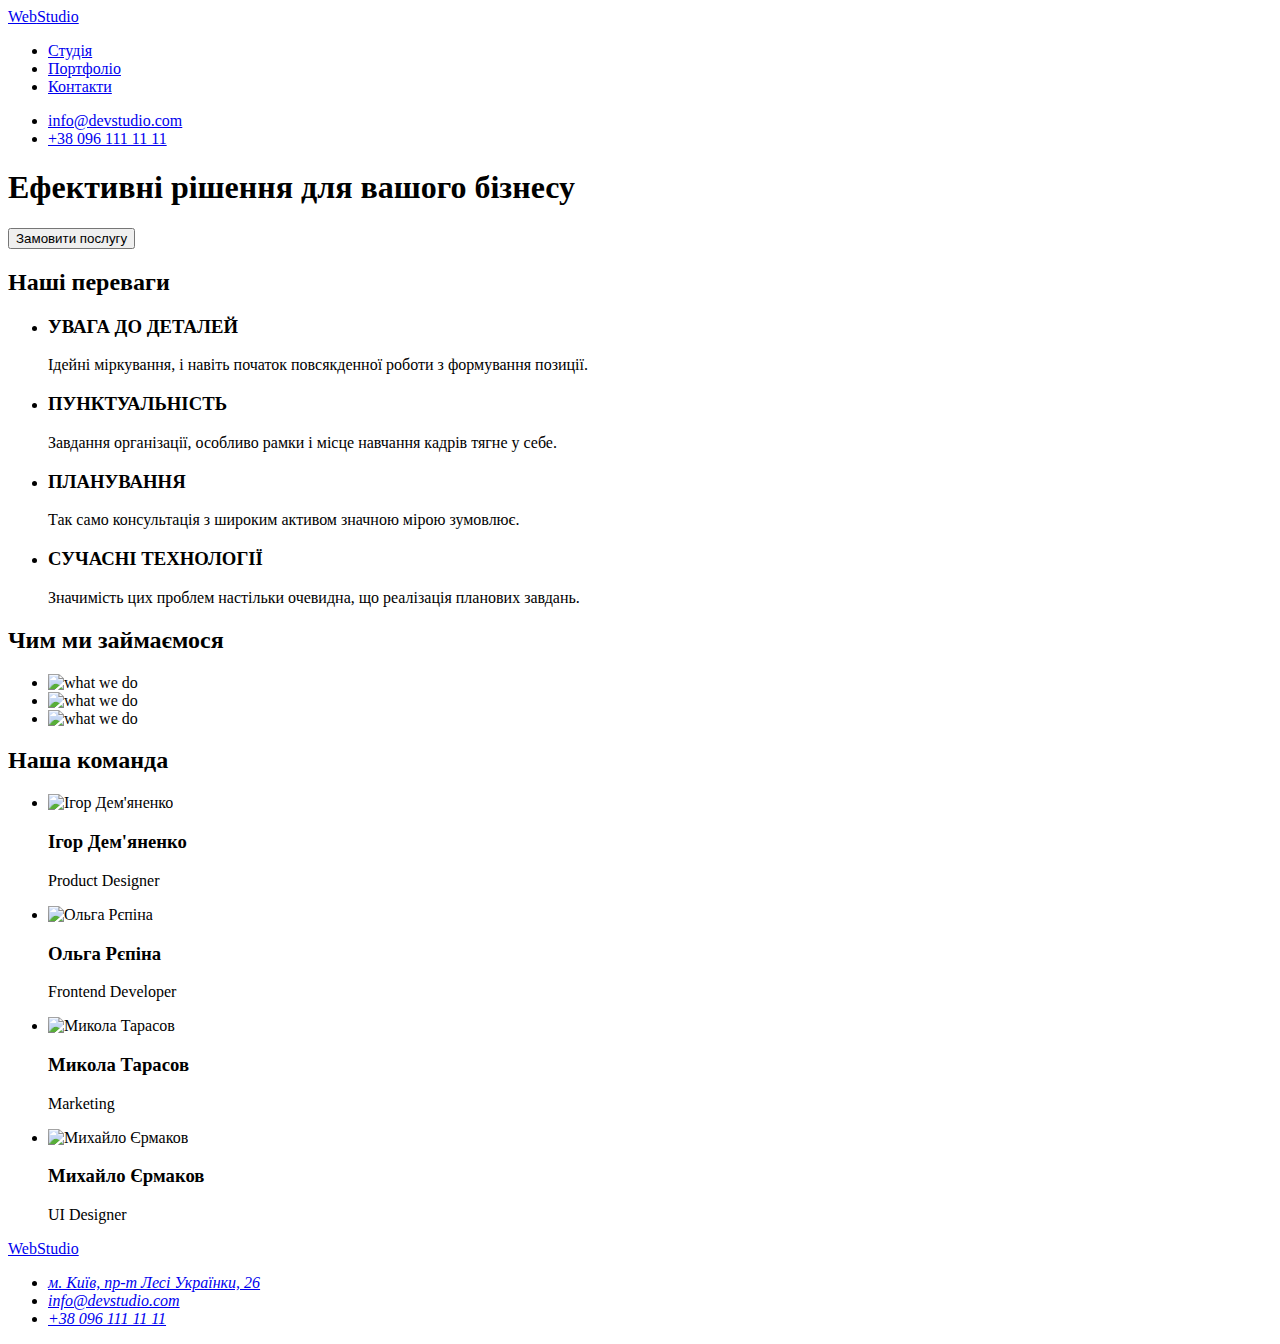
==== index.html @ b0f0f4cc "Додає index.html" ====
<!DOCTYPE html>
<html lang="uk">
  <head>
    <meta charset="UTF-8" />
    <meta http-equiv="X-UA-Compatible" content="IE=edge" />
    <meta name="viewport" content="width=device-width, initial-scale=1.0" />
    <title>Студія</title>
    <link rel="preconnect" href="https://fonts.googleapis.com" />
    <link rel="preconnect" href="https://fonts.gstatic.com" crossorigin />
    <link
      href="https://fonts.googleapis.com/css2?family=Raleway:wght@700&family=Roboto:wght@400;500;700;900&display=swap"
      rel="stylesheet"
    />
    <link rel="stylesheet" href="https://cdnjs.cloudflare.com/ajax/libs/modern-normalize/1.1.0/modern-normalize.min.css"
      integrity="sha512-wpPYUAdjBVSE4KJnH1VR1HeZfpl1ub8YT/NKx4PuQ5NmX2tKuGu6U/JRp5y+Y8XG2tV+wKQpNHVUX03MfMFn9Q=="
      crossorigin="anonymous" referrerpolicy="no-referrer" />
    <link rel="stylesheet" href="./css/styles.css" />
  </head>
  <body>
    <header class="header">
      <nav class="header-navigation">
        <a class="logo link" href="./index.html" lang="en"
          ><span class="header-logo-color-one">Web</span
          ><span class="header-logo-color-two">Studio</span></a
        >
        <ul class="header-list list">
          <li class="header-item">
            <a class="header-link link header-link-current" href="./index.html"
              >Студія</a
            >
          </li>
          <li class="header-item">
            <a class="header-link link" href="./portfolio.html">Портфоліо</a>
          </li>
          <li class="header-item">
            <a class="header-link link" href="./index.html">Контакти</a>
          </li>
        </ul>
      </nav>
      <ul class="header-list list">
        <li>
          <a class="contact-link link" href="mailto:info@devstudio.com"
            >info@devstudio.com</a
          >
        </li>
        <li>
          <a class="contact-link link" href="tel:+380961111111"
            >+38 096 111 11 11</a
          >
        </li>
      </ul>
    </header>

    <main>
      <section class="hero">
        <h1 class="hero-title">Ефективні рішення для вашого бізнесу</h1>
        <button class="hero-button" type="button">Замовити послугу</button>
      </section>

      <section class="benefits">
        <h2 class="section-title h-invis">Наші переваги</h2>
        <ul class="benefits-list">
          <li class="benefits-item list">
            <h3 class="benefits-title">УВАГА ДО ДЕТАЛЕЙ</h3>
            <p class="benefits-after-title">
              Ідейні міркування, і навіть початок повсякденної роботи з
              формування позиції.
            </p>
          </li>
          <li class="benefits-item list">
            <h3 class="benefits-title">ПУНКТУАЛЬНІСТЬ</h3>
            <p class="benefits-after-title">
              Завдання організації, особливо рамки і місце навчання кадрів тягне
              у себе.
            </p>
          </li>
          <li class="benefits-item list">
            <h3 class="benefits-title">ПЛАНУВАННЯ</h3>
            <p class="benefits-after-title">
              Так само консультація з широким активом значною мірою зумовлює.
            </p>
          </li>
          <li class="benefits-item list">
            <h3 class="benefits-title">СУЧАСНІ ТЕХНОЛОГІЇ</h3>
            <p class="benefits-after-title">
              Значимість цих проблем настільки очевидна, що реалізація планових
              завдань.
            </p>
          </li>
        </ul>
      </section>

      <section class="wedoing">
        <h2 class="section-title">Чим ми займаємося</h2>
        <ul class="wedoing-list list">
          <li class="wedoing-item">
            <img
              src="./images/whatwedo-1.jpg"
              alt="what we do"
              width="370"
              height="294"
            />
          </li>
          <li class="wedoing-item">
            <img
              src="./images/whatwedo-2.jpg"
              alt="what we do"
              width="370"
              height="294"
            />
          </li>
          <li class="wedoing-item">
            <img
              src="./images/whatwedo-3.jpg"
              alt="what we do"
              width="370"
              height="294"
            />
          </li>
        </ul>
      </section>

      <section class="team">
        <h2 class="section-title">Наша команда</h2>
        <ul class="team-list list">
          <li class="team-item">
            <img
              src="./images/team-1.jpg"
              alt="Ігор Дем'яненко"
              width="270"
              height="260"
            />
            <h3 class="team-name-surname">Ігор Дем'яненко</h3>
            <p class="team-position" lang="en">Product Designer</p>
          </li>
          <li class="team-item">
            <img
              src="./images/team-2.jpg"
              alt="Ольга Рєпіна"
              width="270"
              height="260"
            />
            <h3 class="team-name-surname">Ольга Рєпіна</h3>
            <p class="team-position" lang="en">Frontend Developer</p>
          </li>
          <li class="team-item">
            <img
              src="./images/team-3.jpg"
              alt="Микола Тарасов"
              width="270"
              height="260"
            />
            <h3 class="team-name-surname">Микола Тарасов</h3>
            <p class="team-position" lang="en">Marketing</p>
          </li>
          <li class="team-item">
            <img
              src="./images/team-4.jpg"
              alt="Михайло Єрмаков"
              width="270"
              height="260"
            />
            <h3 class="team-name-surname">Михайло Єрмаков</h3>
            <p class="team-position" lang="en">UI Designer</p>
          </li>
        </ul>
      </section>
    </main>

    <footer class="footer">
      <a class="logo link" href="./index.html" lang="en"
        ><span class="footer-logo-color-one">Web</span
        ><span class="footer-logo-color-two">Studio</span></a
      >
      <address class="footer-adress">
        <ul class="footer-list">
          <li class="footer-item list">
            <a
              class="footer-location link"
              href="https://goo.gl/maps/VnHejfKeaQAx6Wpp9"
              target="_blank"
              rel="noopener noreferrer nofollow"
              >м. Київ, пр-т Лесі Українки, 26</a
            >
          </li>
          <li class="footer-item list">
            <a class="contact-link link" href="mailto:info@devstudio.com"
              >info@devstudio.com</a
            >
          </li>
          <li class="footer-item list">
            <a class="contact-link link" href="tel:+380961111111"
              >+38 096 111 11 11</a
            >
          </li>
        </ul>
      </address>
    </footer>
  </body>
</html>
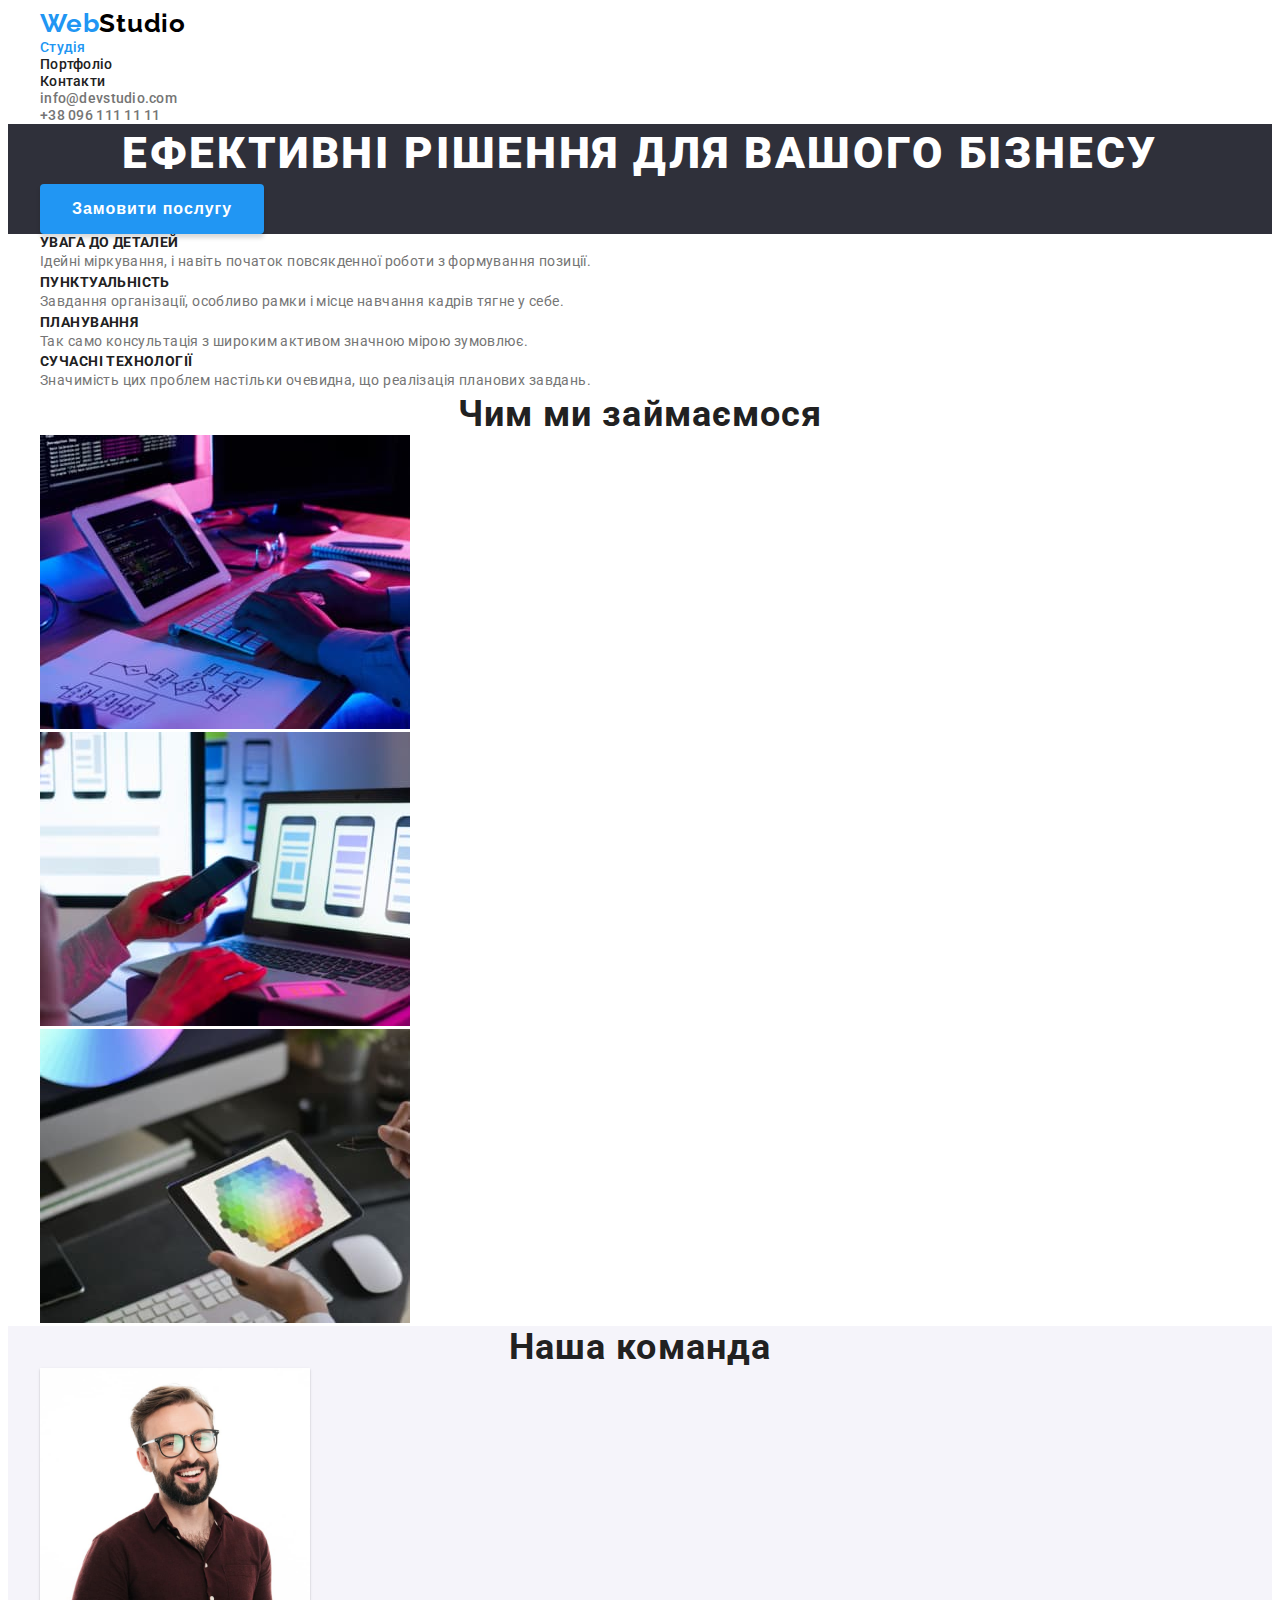
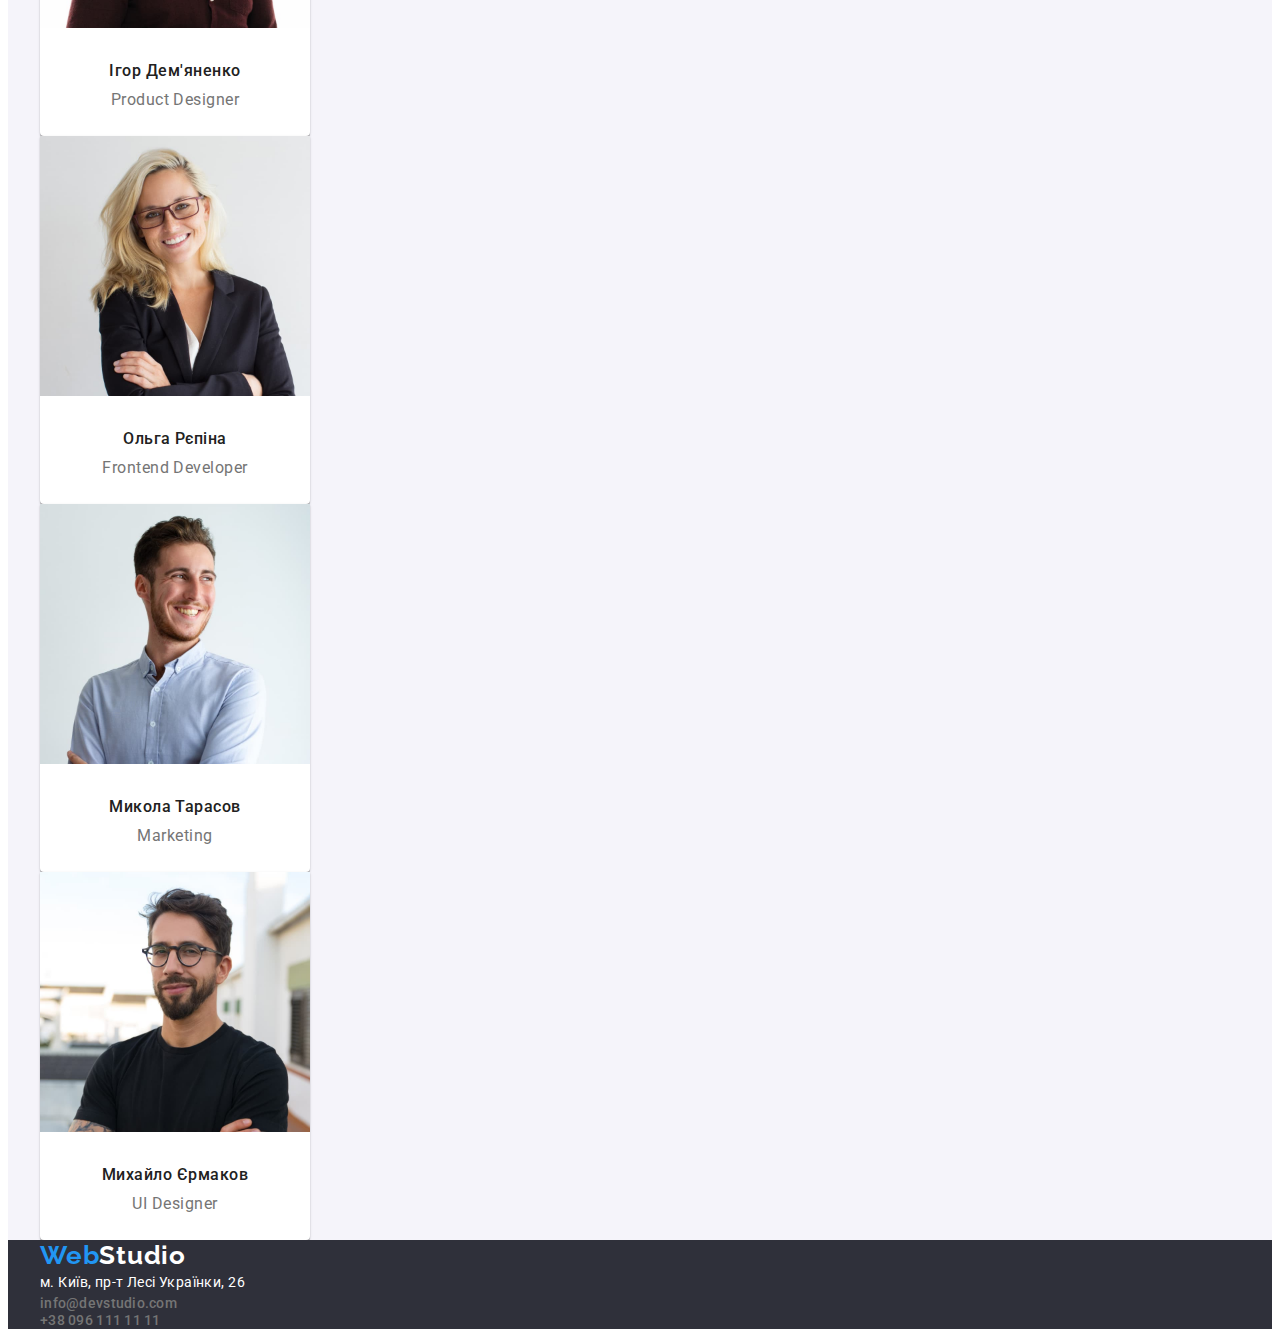
==== commit bc199d5c: "Додає та застосовує стиль контейнера" ====
--- a/index.html
+++ b/index.html
@@ -11,190 +11,208 @@
       href="https://fonts.googleapis.com/css2?family=Raleway:wght@700&family=Roboto:wght@400;500;700;900&display=swap"
       rel="stylesheet"
     />
-    <link rel="stylesheet" href="https://cdnjs.cloudflare.com/ajax/libs/modern-normalize/1.1.0/modern-normalize.min.css"
+    <link
+      rel="stylesheet"
+      href="https://cdnjs.cloudflare.com/ajax/libs/modern-normalize/1.1.0/modern-normalize.min.css"
       integrity="sha512-wpPYUAdjBVSE4KJnH1VR1HeZfpl1ub8YT/NKx4PuQ5NmX2tKuGu6U/JRp5y+Y8XG2tV+wKQpNHVUX03MfMFn9Q=="
-      crossorigin="anonymous" referrerpolicy="no-referrer" />
+      crossorigin="anonymous"
+      referrerpolicy="no-referrer"
+    />
     <link rel="stylesheet" href="./css/styles.css" />
   </head>
   <body>
     <header class="header">
-      <nav class="header-navigation">
-        <a class="logo link" href="./index.html" lang="en"
-          ><span class="header-logo-color-one">Web</span
-          ><span class="header-logo-color-two">Studio</span></a
-        >
+      <div class="container">
+        <nav class="header-navigation">
+          <a class="logo link" href="./index.html" lang="en"
+            ><span class="header-logo-color-one">Web</span
+            ><span class="header-logo-color-two">Studio</span></a
+          >
+          <ul class="header-list list">
+            <li class="header-item">
+              <a
+                class="header-link link header-link-current"
+                href="./index.html"
+                >Студія</a
+              >
+            </li>
+            <li class="header-item">
+              <a class="header-link link" href="./portfolio.html">Портфоліо</a>
+            </li>
+            <li class="header-item">
+              <a class="header-link link" href="./index.html">Контакти</a>
+            </li>
+          </ul>
+        </nav>
         <ul class="header-list list">
-          <li class="header-item">
-            <a class="header-link link header-link-current" href="./index.html"
-              >Студія</a
-            >
-          </li>
-          <li class="header-item">
-            <a class="header-link link" href="./portfolio.html">Портфоліо</a>
-          </li>
-          <li class="header-item">
-            <a class="header-link link" href="./index.html">Контакти</a>
-          </li>
-        </ul>
-      </nav>
-      <ul class="header-list list">
-        <li>
-          <a class="contact-link link" href="mailto:info@devstudio.com"
-            >info@devstudio.com</a
-          >
-        </li>
-        <li>
-          <a class="contact-link link" href="tel:+380961111111"
-            >+38 096 111 11 11</a
-          >
-        </li>
-      </ul>
-    </header>
-
-    <main>
-      <section class="hero">
-        <h1 class="hero-title">Ефективні рішення для вашого бізнесу</h1>
-        <button class="hero-button" type="button">Замовити послугу</button>
-      </section>
-
-      <section class="benefits">
-        <h2 class="section-title h-invis">Наші переваги</h2>
-        <ul class="benefits-list">
-          <li class="benefits-item list">
-            <h3 class="benefits-title">УВАГА ДО ДЕТАЛЕЙ</h3>
-            <p class="benefits-after-title">
-              Ідейні міркування, і навіть початок повсякденної роботи з
-              формування позиції.
-            </p>
-          </li>
-          <li class="benefits-item list">
-            <h3 class="benefits-title">ПУНКТУАЛЬНІСТЬ</h3>
-            <p class="benefits-after-title">
-              Завдання організації, особливо рамки і місце навчання кадрів тягне
-              у себе.
-            </p>
-          </li>
-          <li class="benefits-item list">
-            <h3 class="benefits-title">ПЛАНУВАННЯ</h3>
-            <p class="benefits-after-title">
-              Так само консультація з широким активом значною мірою зумовлює.
-            </p>
-          </li>
-          <li class="benefits-item list">
-            <h3 class="benefits-title">СУЧАСНІ ТЕХНОЛОГІЇ</h3>
-            <p class="benefits-after-title">
-              Значимість цих проблем настільки очевидна, що реалізація планових
-              завдань.
-            </p>
-          </li>
-        </ul>
-      </section>
-
-      <section class="wedoing">
-        <h2 class="section-title">Чим ми займаємося</h2>
-        <ul class="wedoing-list list">
-          <li class="wedoing-item">
-            <img
-              src="./images/whatwedo-1.jpg"
-              alt="what we do"
-              width="370"
-              height="294"
-            />
-          </li>
-          <li class="wedoing-item">
-            <img
-              src="./images/whatwedo-2.jpg"
-              alt="what we do"
-              width="370"
-              height="294"
-            />
-          </li>
-          <li class="wedoing-item">
-            <img
-              src="./images/whatwedo-3.jpg"
-              alt="what we do"
-              width="370"
-              height="294"
-            />
-          </li>
-        </ul>
-      </section>
-
-      <section class="team">
-        <h2 class="section-title">Наша команда</h2>
-        <ul class="team-list list">
-          <li class="team-item">
-            <img
-              src="./images/team-1.jpg"
-              alt="Ігор Дем'яненко"
-              width="270"
-              height="260"
-            />
-            <h3 class="team-name-surname">Ігор Дем'яненко</h3>
-            <p class="team-position" lang="en">Product Designer</p>
-          </li>
-          <li class="team-item">
-            <img
-              src="./images/team-2.jpg"
-              alt="Ольга Рєпіна"
-              width="270"
-              height="260"
-            />
-            <h3 class="team-name-surname">Ольга Рєпіна</h3>
-            <p class="team-position" lang="en">Frontend Developer</p>
-          </li>
-          <li class="team-item">
-            <img
-              src="./images/team-3.jpg"
-              alt="Микола Тарасов"
-              width="270"
-              height="260"
-            />
-            <h3 class="team-name-surname">Микола Тарасов</h3>
-            <p class="team-position" lang="en">Marketing</p>
-          </li>
-          <li class="team-item">
-            <img
-              src="./images/team-4.jpg"
-              alt="Михайло Єрмаков"
-              width="270"
-              height="260"
-            />
-            <h3 class="team-name-surname">Михайло Єрмаков</h3>
-            <p class="team-position" lang="en">UI Designer</p>
-          </li>
-        </ul>
-      </section>
-    </main>
-
-    <footer class="footer">
-      <a class="logo link" href="./index.html" lang="en"
-        ><span class="footer-logo-color-one">Web</span
-        ><span class="footer-logo-color-two">Studio</span></a
-      >
-      <address class="footer-adress">
-        <ul class="footer-list">
-          <li class="footer-item list">
-            <a
-              class="footer-location link"
-              href="https://goo.gl/maps/VnHejfKeaQAx6Wpp9"
-              target="_blank"
-              rel="noopener noreferrer nofollow"
-              >м. Київ, пр-т Лесі Українки, 26</a
-            >
-          </li>
-          <li class="footer-item list">
+          <li>
             <a class="contact-link link" href="mailto:info@devstudio.com"
               >info@devstudio.com</a
             >
           </li>
-          <li class="footer-item list">
+          <li>
             <a class="contact-link link" href="tel:+380961111111"
               >+38 096 111 11 11</a
             >
           </li>
         </ul>
-      </address>
+      </div>
+    </header>
+
+    <main>
+      <section class="hero">
+        <div class="container">
+          <h1 class="hero-title">Ефективні рішення для вашого бізнесу</h1>
+          <button class="hero-button" type="button">Замовити послугу</button>
+        </div>
+      </section>
+
+      <section class="benefits">
+        <div class="container">
+          <h2 class="section-title h-invis">Наші переваги</h2>
+          <ul class="benefits-list">
+            <li class="benefits-item list">
+              <h3 class="benefits-title">УВАГА ДО ДЕТАЛЕЙ</h3>
+              <p class="benefits-after-title">
+                Ідейні міркування, і навіть початок повсякденної роботи з
+                формування позиції.
+              </p>
+            </li>
+            <li class="benefits-item list">
+              <h3 class="benefits-title">ПУНКТУАЛЬНІСТЬ</h3>
+              <p class="benefits-after-title">
+                Завдання організації, особливо рамки і місце навчання кадрів
+                тягне у себе.
+              </p>
+            </li>
+            <li class="benefits-item list">
+              <h3 class="benefits-title">ПЛАНУВАННЯ</h3>
+              <p class="benefits-after-title">
+                Так само консультація з широким активом значною мірою зумовлює.
+              </p>
+            </li>
+            <li class="benefits-item list">
+              <h3 class="benefits-title">СУЧАСНІ ТЕХНОЛОГІЇ</h3>
+              <p class="benefits-after-title">
+                Значимість цих проблем настільки очевидна, що реалізація
+                планових завдань.
+              </p>
+            </li>
+          </ul>
+        </div>
+      </section>
+
+      <section class="wedoing">
+        <div class="container">
+          <h2 class="section-title">Чим ми займаємося</h2>
+          <ul class="wedoing-list list">
+            <li class="wedoing-item">
+              <img
+                src="./images/whatwedo-1.jpg"
+                alt="what we do"
+                width="370"
+                height="294"
+              />
+            </li>
+            <li class="wedoing-item">
+              <img
+                src="./images/whatwedo-2.jpg"
+                alt="what we do"
+                width="370"
+                height="294"
+              />
+            </li>
+            <li class="wedoing-item">
+              <img
+                src="./images/whatwedo-3.jpg"
+                alt="what we do"
+                width="370"
+                height="294"
+              />
+            </li>
+          </ul>
+        </div>
+      </section>
+
+      <section class="team">
+        <div class="container">
+          <h2 class="section-title">Наша команда</h2>
+          <ul class="team-list list">
+            <li class="team-item">
+              <img
+                src="./images/team-1.jpg"
+                alt="Ігор Дем'яненко"
+                width="270"
+                height="260"
+              />
+              <h3 class="team-name-surname">Ігор Дем'яненко</h3>
+              <p class="team-position" lang="en">Product Designer</p>
+            </li>
+            <li class="team-item">
+              <img
+                src="./images/team-2.jpg"
+                alt="Ольга Рєпіна"
+                width="270"
+                height="260"
+              />
+              <h3 class="team-name-surname">Ольга Рєпіна</h3>
+              <p class="team-position" lang="en">Frontend Developer</p>
+            </li>
+            <li class="team-item">
+              <img
+                src="./images/team-3.jpg"
+                alt="Микола Тарасов"
+                width="270"
+                height="260"
+              />
+              <h3 class="team-name-surname">Микола Тарасов</h3>
+              <p class="team-position" lang="en">Marketing</p>
+            </li>
+            <li class="team-item">
+              <img
+                src="./images/team-4.jpg"
+                alt="Михайло Єрмаков"
+                width="270"
+                height="260"
+              />
+              <h3 class="team-name-surname">Михайло Єрмаков</h3>
+              <p class="team-position" lang="en">UI Designer</p>
+            </li>
+          </ul>
+        </div>
+      </section>
+    </main>
+
+    <footer class="footer">
+      <div class="container">
+        <a class="logo link" href="./index.html" lang="en"
+          ><span class="footer-logo-color-one">Web</span
+          ><span class="footer-logo-color-two">Studio</span></a
+        >
+        <address class="footer-adress">
+          <ul class="footer-list">
+            <li class="footer-item list">
+              <a
+                class="footer-location link"
+                href="https://goo.gl/maps/VnHejfKeaQAx6Wpp9"
+                target="_blank"
+                rel="noopener noreferrer nofollow"
+                >м. Київ, пр-т Лесі Українки, 26</a
+              >
+            </li>
+            <li class="footer-item list">
+              <a class="contact-link link" href="mailto:info@devstudio.com"
+                >info@devstudio.com</a
+              >
+            </li>
+            <li class="footer-item list">
+              <a class="contact-link link" href="tel:+380961111111"
+                >+38 096 111 11 11</a
+              >
+            </li>
+          </ul>
+        </address>
+      </div>
     </footer>
   </body>
 </html>
--- a/css/styles.css
+++ b/css/styles.css
@@ -0,0 +1,269 @@
+/* -------------------COLORS------------------- */
+
+:root {
+  --brand-color: #2196f3;
+  --second-color: #212121;
+  --contacts-color: #757575;
+  --brand-dark: #000000;
+  --brand-light: #ffffff;
+  --background-main: #ffffff;
+  --background-dark: #2f303a;
+  --background-light: #f5f4fa;
+}
+
+/* -------------------RESET------------------- */
+
+p,
+h1,
+h2,
+h3,
+h4,
+h5,
+h6 {
+  margin: 0;
+}
+
+ul,
+ol {
+  margin: 0;
+  padding-left: 0;
+}
+/* -------------------BODY------------------- */
+
+body {
+  font-family: "Roboto", sans-serif;
+  color: var(--second-color);
+  font-size: 14px;
+  background-color: var(--background-main);
+}
+
+.list {
+  list-style: none;
+}
+
+.link {
+  text-decoration: none;
+}
+
+.h-invis {
+  position: absolute;
+  top: -9999px;
+  left: -9999px;
+}
+
+.container {
+  width: 1200px;
+  margin: 0 auto;
+}
+
+/* -------------------HEADER------------------- */
+
+.logo {
+  font-family: "Raleway";
+  font-style: normal;
+  font-weight: 700;
+  font-size: 26px;
+  line-height: calc(31 / 26);
+  /* identical to box height */
+  letter-spacing: 0.03em;
+}
+
+.header-logo-color-one {
+  color: var(--brand-color);
+}
+
+.header-logo-color-two {
+  color: var(--brand-dark);
+}
+
+.header-link {
+  font-weight: 500;
+  line-height: 1.14;
+  letter-spacing: 0.02em;
+  color: var(--second-color);
+}
+
+.header-link:hover,
+.header-link:focus,
+.header-link-current {
+  line-height: 1.14;
+  letter-spacing: 0.02em;
+  color: var(--brand-color);
+}
+
+.contact-link {
+  font-weight: 500;
+  line-height: 1.14;
+  letter-spacing: 0.02em;
+  color: var(--contacts-color);
+}
+
+.contact-link:hover,
+.contact-link:focus {
+  font-weight: 500;
+  line-height: 1.14;
+  letter-spacing: 0.02em;
+  color: var(--brand-color);
+}
+
+/* -------------------INDEX HERO------------------- */
+.hero {
+  background-color: var(--background-dark);
+}
+
+.hero-title {
+  font-weight: 900;
+  font-size: 44px;
+  line-height: 1.36;
+  /* or 136% */
+  text-align: center;
+  letter-spacing: 0.06em;
+  text-transform: uppercase;
+  color: var(--brand-light);
+}
+
+.hero-button {
+  background: var(--brand-color);
+  box-shadow: 0px 4px 4px rgba(0, 0, 0, 0.15);
+  border-radius: 4px;
+  border: 0;
+  padding: 10px 32px;
+
+  font-weight: 700;
+  font-size: 16px;
+  line-height: 1.88;
+  /* identical to box height, or 188% */
+
+  display: flex;
+  align-items: center;
+  text-align: center;
+  letter-spacing: 0.06em;
+
+  color: var(--brand-light);
+  cursor: pointer;
+}
+
+/* -------------------INDEX BENEFITS------------------- */
+
+.benefits-title {
+  font-size: 14px;
+  line-height: calc(16 / 14);
+  letter-spacing: 0.03em;
+  text-transform: uppercase;
+}
+
+.benefits-after-title {
+  line-height: 1.71;
+  /* or 171% */
+  letter-spacing: 0.03em;
+  color: var(--contacts-color);
+}
+
+/* -------------------INDEX WEDOING------------------- */
+.section-title {
+  font-size: 36px;
+  line-height: calc(42 / 36);
+  text-align: center;
+  letter-spacing: 0.03em;
+}
+
+/* -------------------INDEX TEAM------------------- */
+
+.team {
+  background-color: var(--background-light);
+}
+
+.team-item {
+  width: 270px;
+  height: 368px;
+  background: var(--brand-light);
+  /* material shadow v1 */
+
+  box-shadow: 0px 1px 3px rgba(0, 0, 0, 0.12), 0px 1px 1px rgba(0, 0, 0, 0.14),
+    0px 2px 1px rgba(0, 0, 0, 0.2);
+  border-radius: 0px 0px 4px 4px;
+}
+
+.team-name-surname {
+  font-size: 16px;
+  font-weight: 500;
+  line-height: calc(19 / 16);
+  text-align: center;
+  letter-spacing: 0.03em;
+  margin: 30px auto 10px auto;
+}
+
+.team-position {
+  font-size: 16px;
+  line-height: calc(19 / 16);
+  text-align: center;
+  letter-spacing: 0.03em;
+  color: var(--contacts-color);
+  margin: 10px auto 30px auto;
+}
+
+/* -------------------PORTFOLIO------------------- */
+
+.portfolio-button {
+  background: #f5f4fa;
+  border-radius: 4px;
+  border: 0;
+  padding: 6px 22px;
+  font-family: inherit;
+  font-size: 16px;
+  font-weight: 500;
+  line-height: 1.63;
+  text-align: center;
+  letter-spacing: 0.03em;
+  color: var(--second-color);
+  cursor: pointer;
+}
+
+.portfolio-button:hover,
+.portfolio-button:focus {
+  background: var(--brand-color);
+  /* shadow-middle */
+  box-shadow: 0px 3px 1px rgba(0, 0, 0, 0.1), 0px 1px 2px rgba(0, 0, 0, 0.08),
+    0px 2px 2px rgba(0, 0, 0, 0.12);
+  border-radius: 4px;
+  color: var(--brand-light);
+}
+
+.portfolio-title {
+  font-size: 18px;
+  line-height: 2;
+  letter-spacing: 0.06em;
+  color: var(--second-color);
+}
+
+.portfolio-after-title {
+  font-size: 16px;
+  line-height: 1.9;
+  letter-spacing: 0.03em;
+  color: var(--contacts-color);
+}
+
+/* -------------------FOOTER------------------- */
+
+.footer {
+  background-color: var(--background-dark);
+}
+
+.footer-adress {
+  font-style: normal;
+}
+
+.footer-location {
+  line-height: 1.71;
+  /* or 171% */
+  letter-spacing: 0.03em;
+  color: var(--brand-light);
+}
+
+.footer-logo-color-one {
+  color: var(--brand-color);
+}
+
+.footer-logo-color-two {
+  color: var(--brand-light);
+}
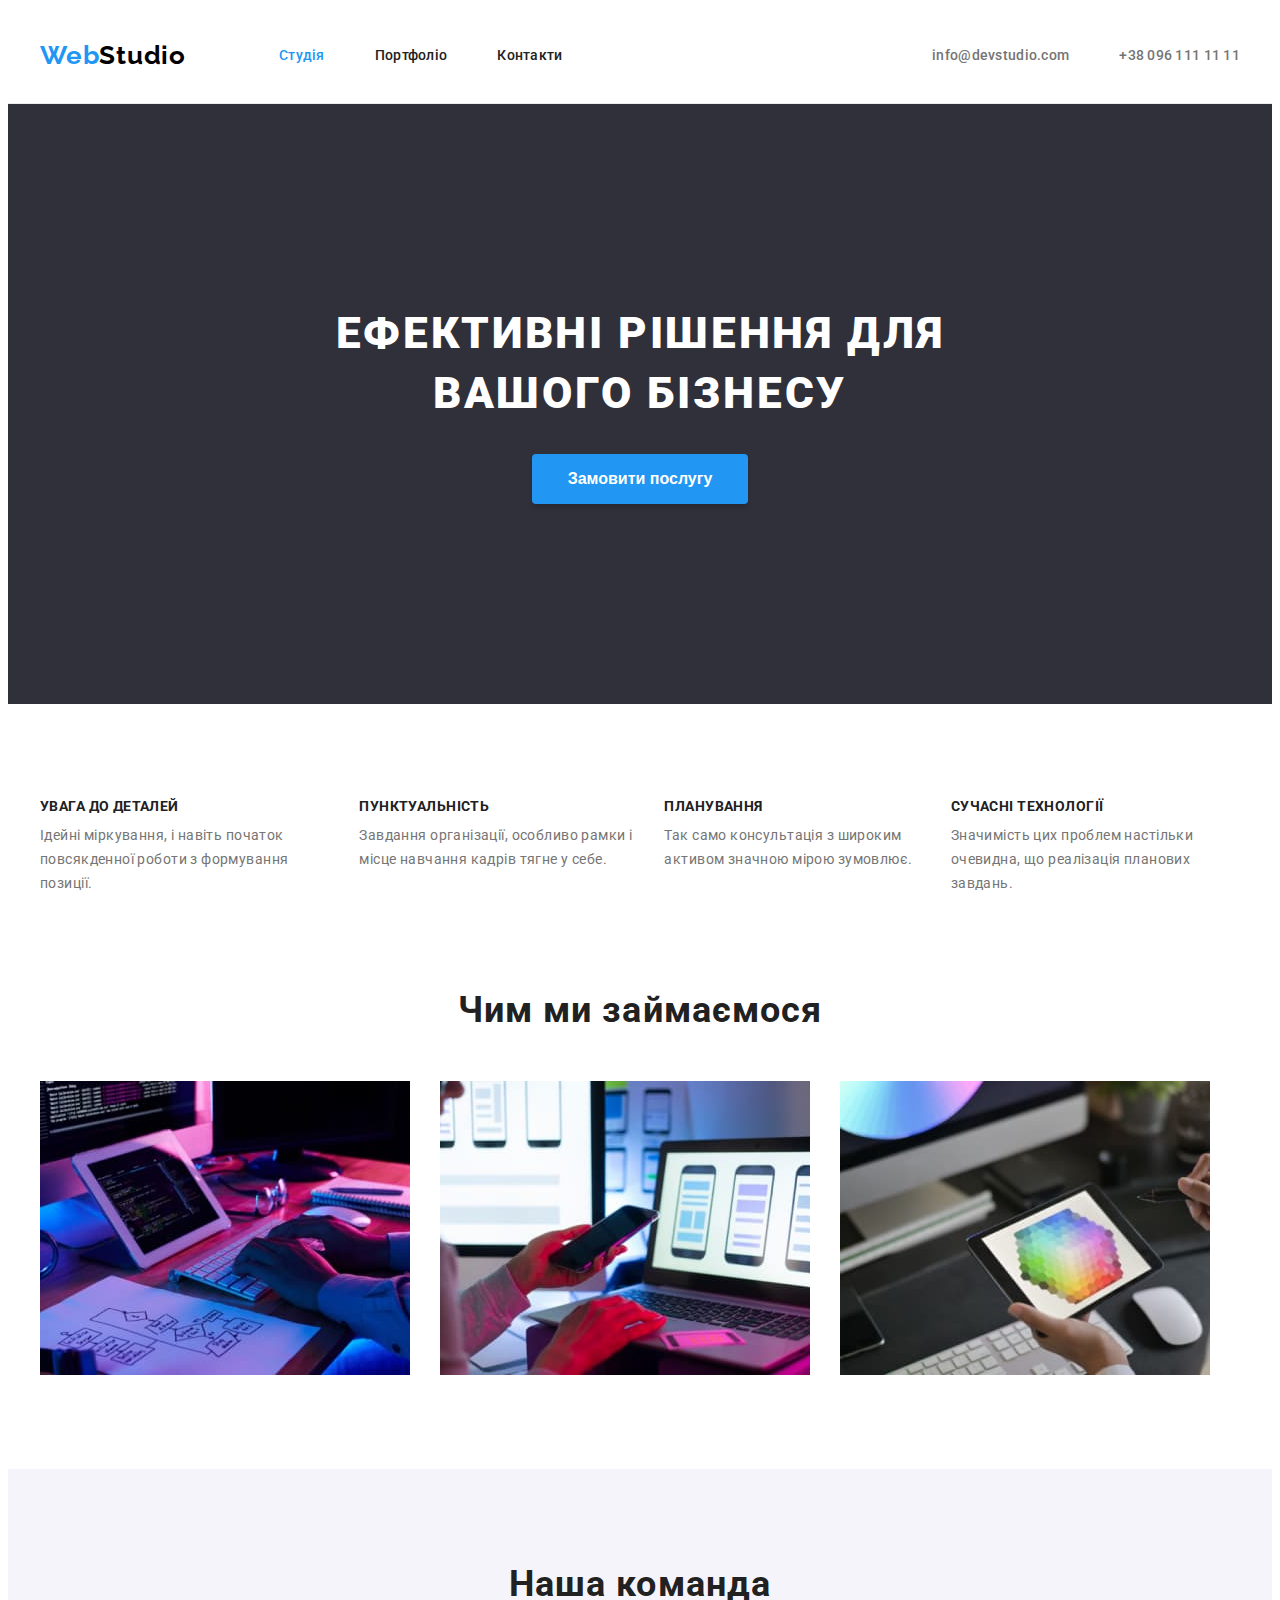
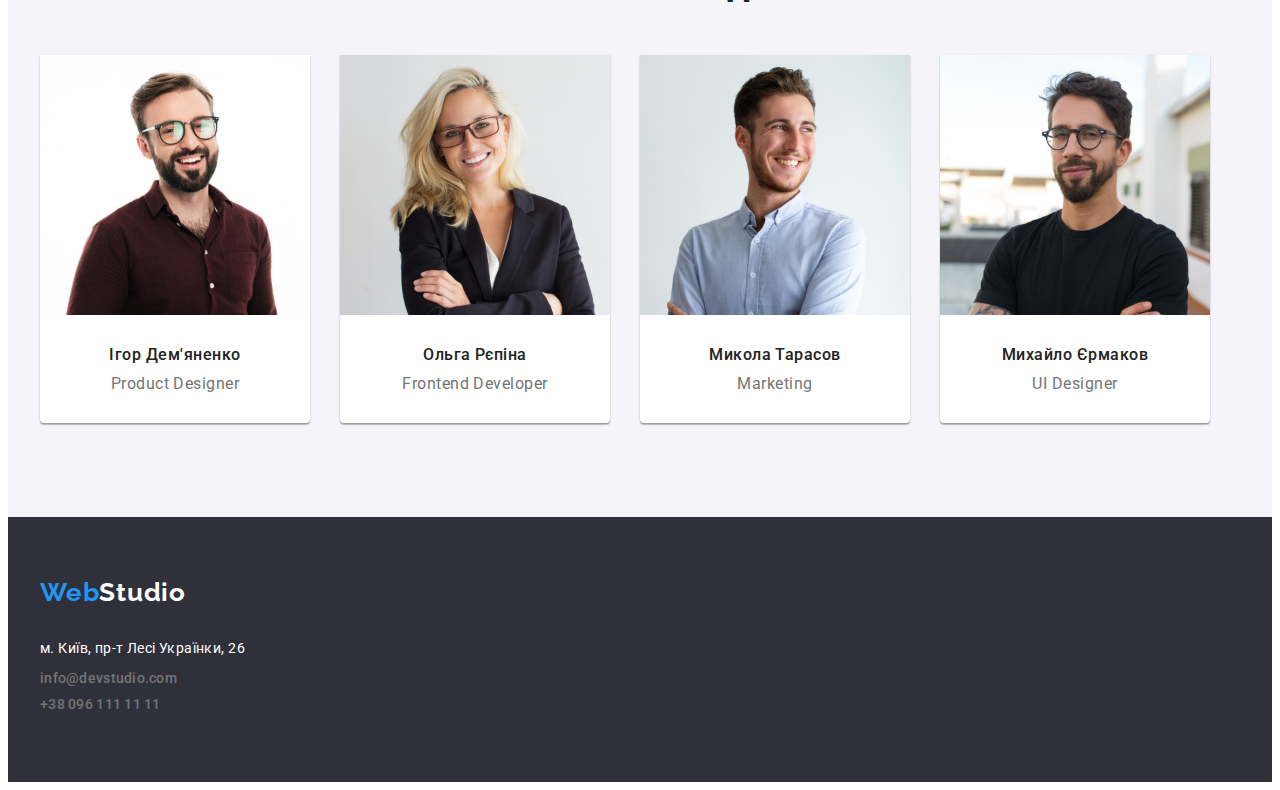
==== commit 820ddade: "Додає флекси" ====
--- a/index.html
+++ b/index.html
@@ -22,9 +22,9 @@
   </head>
   <body>
     <header class="header">
-      <div class="container">
+      <div class="container header-container">
         <nav class="header-navigation">
-          <a class="logo link" href="./index.html" lang="en"
+          <a class="header-logo link" href="./index.html" lang="en"
             ><span class="header-logo-color-one">Web</span
             ><span class="header-logo-color-two">Studio</span></a
           >
@@ -44,31 +44,33 @@
             </li>
           </ul>
         </nav>
-        <ul class="header-list list">
-          <li>
-            <a class="contact-link link" href="mailto:info@devstudio.com"
-              >info@devstudio.com</a
-            >
-          </li>
-          <li>
-            <a class="contact-link link" href="tel:+380961111111"
-              >+38 096 111 11 11</a
-            >
-          </li>
-        </ul>
+        <div class="header-connect">
+          <ul class="header-list list">
+            <li>
+              <a class="contact-link link" href="mailto:info@devstudio.com"
+                >info@devstudio.com</a
+              >
+            </li>
+            <li>
+              <a class="contact-link link" href="tel:+380961111111"
+                >+38 096 111 11 11</a
+              >
+            </li>
+          </ul>
+        </div>
       </div>
     </header>
 
     <main>
       <section class="hero">
-        <div class="container">
+        <div class="container hero-container">
           <h1 class="hero-title">Ефективні рішення для вашого бізнесу</h1>
           <button class="hero-button" type="button">Замовити послугу</button>
         </div>
       </section>
 
       <section class="benefits">
-        <div class="container">
+        <div class="container benefits-container">
           <h2 class="section-title h-invis">Наші переваги</h2>
           <ul class="benefits-list">
             <li class="benefits-item list">
@@ -103,7 +105,7 @@
       </section>
 
       <section class="wedoing">
-        <div class="container">
+        <div class="container wedoing-container">
           <h2 class="section-title">Чим ми займаємося</h2>
           <ul class="wedoing-list list">
             <li class="wedoing-item">
@@ -135,7 +137,7 @@
       </section>
 
       <section class="team">
-        <div class="container">
+        <div class="container team-container">
           <h2 class="section-title">Наша команда</h2>
           <ul class="team-list list">
             <li class="team-item">
@@ -185,7 +187,7 @@
 
     <footer class="footer">
       <div class="container">
-        <a class="logo link" href="./index.html" lang="en"
+        <a class="footer-logo link" href="./index.html" lang="en"
           ><span class="footer-logo-color-one">Web</span
           ><span class="footer-logo-color-two">Studio</span></a
         >
--- a/css/styles.css
+++ b/css/styles.css
@@ -28,6 +28,10 @@
   margin: 0;
   padding-left: 0;
 }
+img {
+  display: block;
+}
+
 /* -------------------BODY------------------- */
 
 body {
@@ -53,12 +57,39 @@
 
 .container {
   width: 1200px;
+  padding: 0 15px;
   margin: 0 auto;
 }
 
 /* -------------------HEADER------------------- */
 
-.logo {
+.header {
+  padding-top: 32px;
+  padding-bottom: 32px;
+  border-bottom: 1px solid #ececec;
+}
+
+.header-container {
+  display: flex;
+  align-items: center;
+}
+
+.header-navigation {
+  display: flex;
+  align-items: center;
+}
+
+.header-list {
+  display: flex;
+  gap: 50px;
+}
+
+.header-connect {
+  margin-left: auto;
+}
+
+.header-logo,
+.footer-logo {
   font-family: "Raleway";
   font-style: normal;
   font-weight: 700;
@@ -68,6 +99,10 @@
   letter-spacing: 0.03em;
 }
 
+.header-logo {
+  margin-right: 93px;
+}
+
 .header-logo-color-one {
   color: var(--brand-color);
 }
@@ -109,6 +144,14 @@
 /* -------------------INDEX HERO------------------- */
 .hero {
   background-color: var(--background-dark);
+  padding-top: 200px;
+  padding-bottom: 200px;
+}
+
+.hero-container {
+  display: flex;
+  align-items: center;
+  flex-direction: column;
 }
 
 .hero-title {
@@ -120,6 +163,8 @@
   letter-spacing: 0.06em;
   text-transform: uppercase;
   color: var(--brand-light);
+  margin-bottom: 30px;
+  width: 696px;
 }
 
 .hero-button {
@@ -127,29 +172,41 @@
   box-shadow: 0px 4px 4px rgba(0, 0, 0, 0.15);
   border-radius: 4px;
   border: 0;
-  padding: 10px 32px;
+  min-width: 216px;
+  min-height: 50px;
 
   font-weight: 700;
   font-size: 16px;
   line-height: 1.88;
   /* identical to box height, or 188% */
 
+  color: var(--brand-light);
+  cursor: pointer;
+}
+
+/* -------------------INDEX BENEFITS------------------- */
+
+.benefits {
+  padding-top: 94px;
+  padding-bottom: 94px;
+}
+
+.benefits-container {
   display: flex;
   align-items: center;
-  text-align: center;
-  letter-spacing: 0.06em;
-
-  color: var(--brand-light);
-  cursor: pointer;
-}
-
-/* -------------------INDEX BENEFITS------------------- */
+}
+
+.benefits-list {
+  display: flex;
+  gap: 30px;
+}
 
 .benefits-title {
   font-size: 14px;
   line-height: calc(16 / 14);
   letter-spacing: 0.03em;
   text-transform: uppercase;
+  margin-bottom: 10px;
 }
 
 .benefits-after-title {
@@ -160,25 +217,50 @@
 }
 
 /* -------------------INDEX WEDOING------------------- */
+
+.wedoing {
+  padding-bottom: 94px;
+}
+
+.wedoing-container {
+  display: flex;
+  flex-direction: column;
+}
+
+.wedoing-list {
+  display: flex;
+  gap: 30px;
+}
+
 .section-title {
   font-size: 36px;
   line-height: calc(42 / 36);
   text-align: center;
   letter-spacing: 0.03em;
+  margin-bottom: 50px;
 }
 
 /* -------------------INDEX TEAM------------------- */
 
 .team {
   background-color: var(--background-light);
+  padding-top: 94px;
+  padding-bottom: 94px;
+}
+
+.team-container {
+  display: flex;
+  flex-direction: column;
+}
+
+.team-list {
+  display: flex;
+  gap: 30px;
 }
 
 .team-item {
-  width: 270px;
-  height: 368px;
   background: var(--brand-light);
   /* material shadow v1 */
-
   box-shadow: 0px 1px 3px rgba(0, 0, 0, 0.12), 0px 1px 1px rgba(0, 0, 0, 0.14),
     0px 2px 1px rgba(0, 0, 0, 0.2);
   border-radius: 0px 0px 4px 4px;
@@ -190,7 +272,8 @@
   line-height: calc(19 / 16);
   text-align: center;
   letter-spacing: 0.03em;
-  margin: 30px auto 10px auto;
+  margin-top: 30px;
+  margin-bottom: 10px;
 }
 
 .team-position {
@@ -199,13 +282,31 @@
   text-align: center;
   letter-spacing: 0.03em;
   color: var(--contacts-color);
-  margin: 10px auto 30px auto;
+  margin-top: 10px;
+  margin-bottom: 30px;
 }
 
 /* -------------------PORTFOLIO------------------- */
 
+.portfolio {
+  padding-top: 94px;
+  padding-bottom: 94px;
+}
+
+.portfolio-container {
+  display: flex;
+  flex-direction: column;
+}
+
+.portfolio-buttons {
+  display: flex;
+  gap: 8px;
+  margin-bottom: 50px;
+  margin: 0 auto 50px auto;
+}
+
 .portfolio-button {
-  background: #f5f4fa;
+  background: var(--background-light);
   border-radius: 4px;
   border: 0;
   padding: 6px 22px;
@@ -229,11 +330,26 @@
   color: var(--brand-light);
 }
 
+.portfolio-list {
+  display: flex;
+  gap: 30px;
+  flex-wrap: wrap;
+}
+
+.portfolio-item {
+  width: 370px;
+  box-sizing: border-box;
+  border: 1px solid #eeeeee;
+}
+
 .portfolio-title {
   font-size: 18px;
   line-height: 2;
   letter-spacing: 0.06em;
   color: var(--second-color);
+  margin-top: 20px;
+  margin-bottom: 4px;
+  margin-left: 24px;
 }
 
 .portfolio-after-title {
@@ -241,16 +357,30 @@
   line-height: 1.9;
   letter-spacing: 0.03em;
   color: var(--contacts-color);
+  margin-bottom: 20px;
+  margin-left: 24px;
 }
 
 /* -------------------FOOTER------------------- */
 
 .footer {
   background-color: var(--background-dark);
+  padding-top: 60px;
+  padding-bottom: 60px;
+}
+
+.footer-logo {
+  display: inline-block;
+  margin-bottom: 20px;
 }
 
 .footer-adress {
   font-style: normal;
+}
+
+.footer-item {
+  margin-top: 9px;
+  margin-bottom: 9px;
 }
 
 .footer-location {
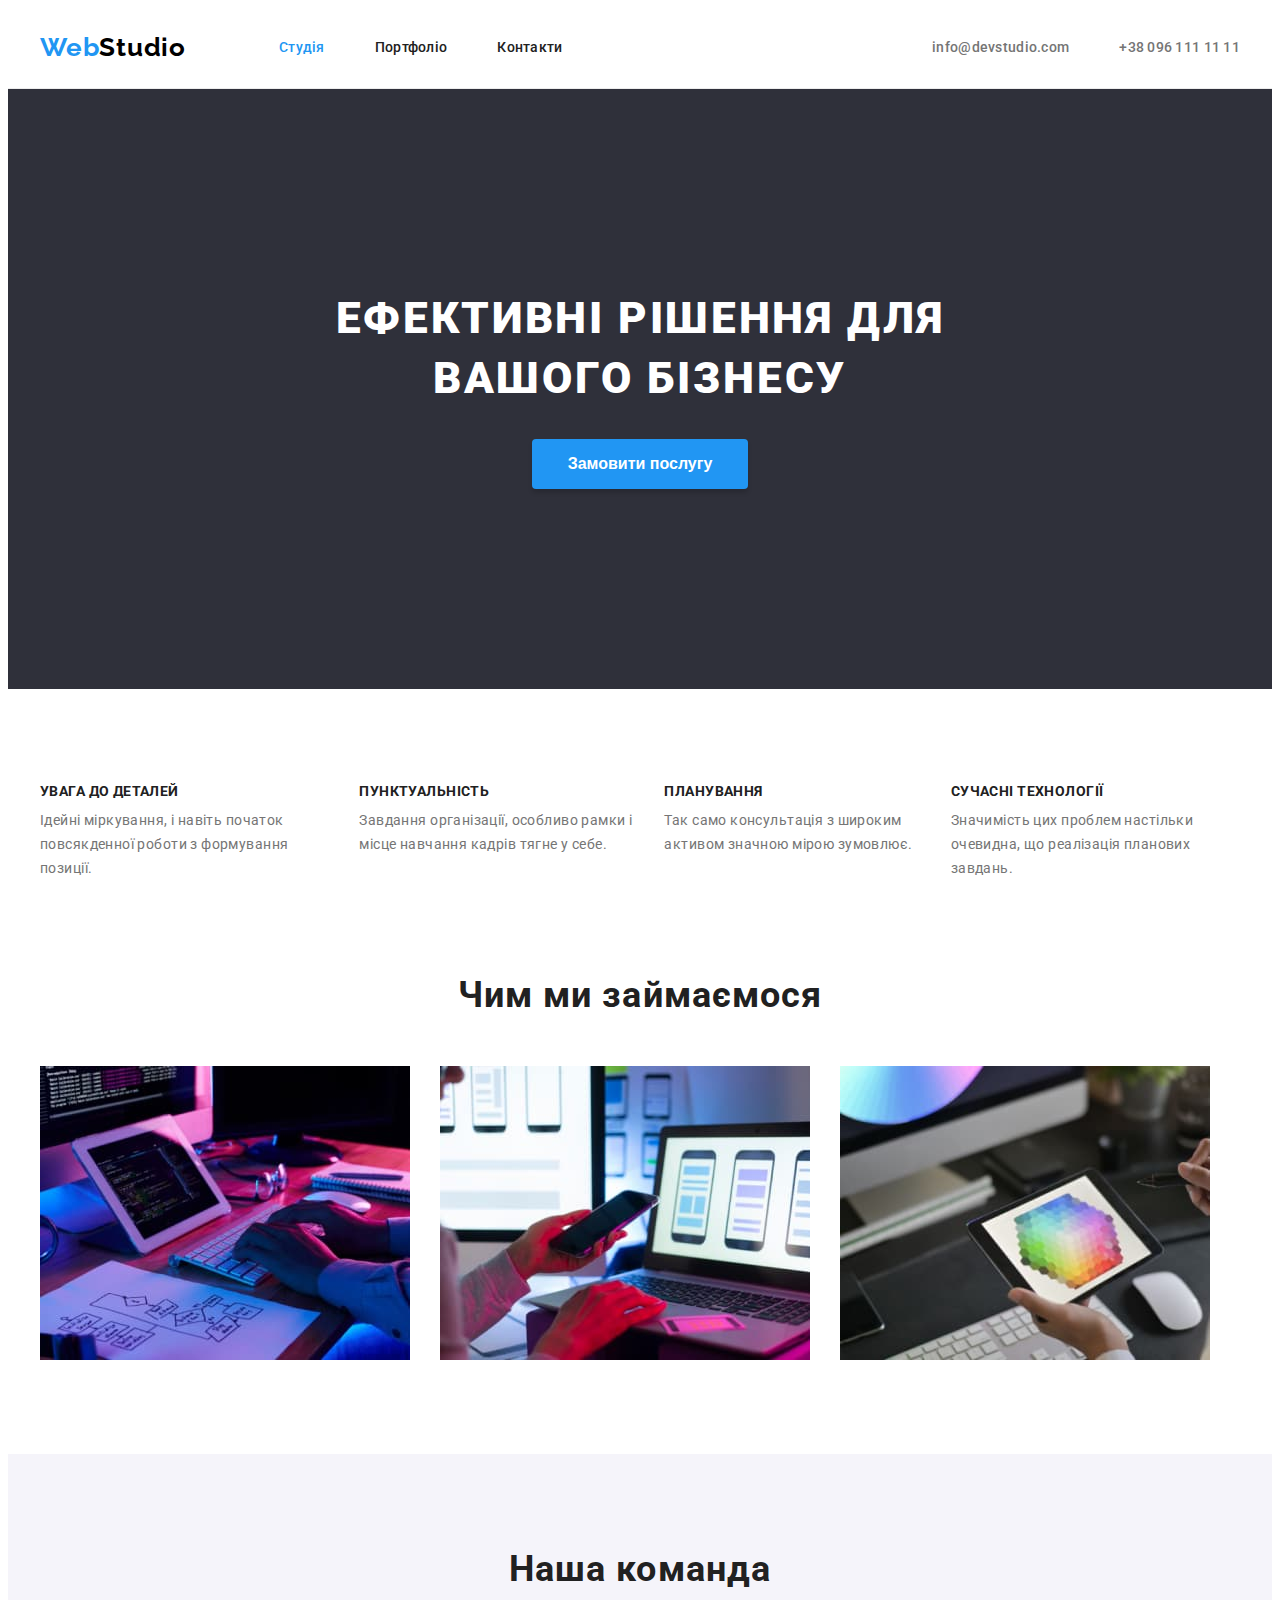
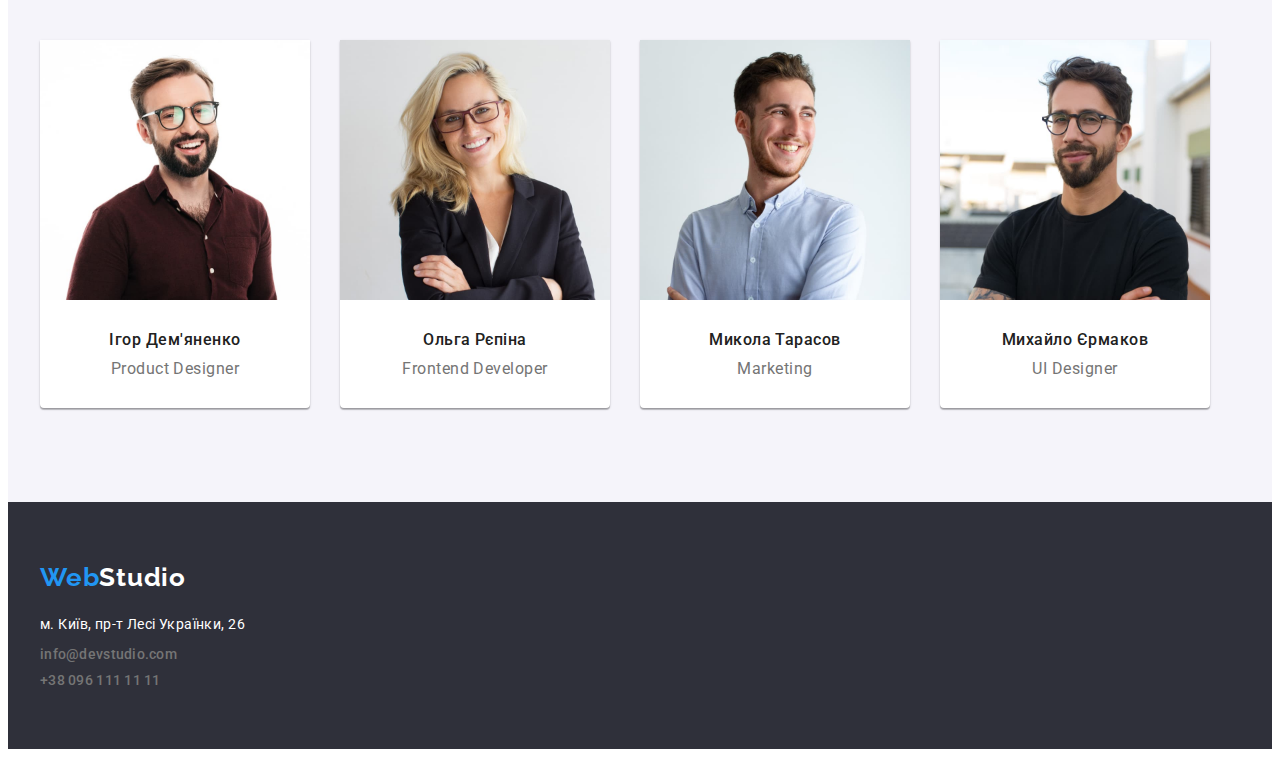
==== commit 9ac0f7c6: "Виправляє помилки форматування" ====
--- a/index.html
+++ b/index.html
@@ -147,8 +147,10 @@
                 width="270"
                 height="260"
               />
-              <h3 class="team-name-surname">Ігор Дем'яненко</h3>
-              <p class="team-position" lang="en">Product Designer</p>
+              <div class="team-description">
+                <h3 class="team-name-surname">Ігор Дем'яненко</h3>
+                <p class="team-position" lang="en">Product Designer</p>
+              </div>
             </li>
             <li class="team-item">
               <img
@@ -157,8 +159,10 @@
                 width="270"
                 height="260"
               />
-              <h3 class="team-name-surname">Ольга Рєпіна</h3>
-              <p class="team-position" lang="en">Frontend Developer</p>
+              <div class="team-description">
+                <h3 class="team-name-surname">Ольга Рєпіна</h3>
+                <p class="team-position" lang="en">Frontend Developer</p>
+              </div>
             </li>
             <li class="team-item">
               <img
@@ -167,8 +171,10 @@
                 width="270"
                 height="260"
               />
-              <h3 class="team-name-surname">Микола Тарасов</h3>
-              <p class="team-position" lang="en">Marketing</p>
+              <div class="team-description">
+                <h3 class="team-name-surname">Микола Тарасов</h3>
+                <p class="team-position" lang="en">Marketing</p>
+              </div>
             </li>
             <li class="team-item">
               <img
@@ -177,8 +183,10 @@
                 width="270"
                 height="260"
               />
-              <h3 class="team-name-surname">Михайло Єрмаков</h3>
-              <p class="team-position" lang="en">UI Designer</p>
+              <div class="team-description">
+                <h3 class="team-name-surname">Михайло Єрмаков</h3>
+                <p class="team-position" lang="en">UI Designer</p>
+              </div>
             </li>
           </ul>
         </div>
--- a/css/styles.css
+++ b/css/styles.css
@@ -64,8 +64,8 @@
 /* -------------------HEADER------------------- */
 
 .header {
-  padding-top: 32px;
-  padding-bottom: 32px;
+  padding-top: 24px;
+  padding-bottom: 25px;
   border-bottom: 1px solid #ececec;
 }
 
@@ -266,13 +266,18 @@
   border-radius: 0px 0px 4px 4px;
 }
 
+.team-description {
+  padding-top: 30px;
+  padding-bottom: 30px;
+  /* padding: 30px auto 30px auto; */
+}
+
 .team-name-surname {
   font-size: 16px;
   font-weight: 500;
   line-height: calc(19 / 16);
   text-align: center;
   letter-spacing: 0.03em;
-  margin-top: 30px;
   margin-bottom: 10px;
 }
 
@@ -283,7 +288,6 @@
   letter-spacing: 0.03em;
   color: var(--contacts-color);
   margin-top: 10px;
-  margin-bottom: 30px;
 }
 
 /* -------------------PORTFOLIO------------------- */
@@ -339,7 +343,12 @@
 .portfolio-item {
   width: 370px;
   box-sizing: border-box;
+}
+
+.portfolio-description {
+  padding: 20px 24px;
   border: 1px solid #eeeeee;
+  border-top: 0;
 }
 
 .portfolio-title {
@@ -347,9 +356,7 @@
   line-height: 2;
   letter-spacing: 0.06em;
   color: var(--second-color);
-  margin-top: 20px;
   margin-bottom: 4px;
-  margin-left: 24px;
 }
 
 .portfolio-after-title {
@@ -357,8 +364,6 @@
   line-height: 1.9;
   letter-spacing: 0.03em;
   color: var(--contacts-color);
-  margin-bottom: 20px;
-  margin-left: 24px;
 }
 
 /* -------------------FOOTER------------------- */
@@ -379,8 +384,11 @@
 }
 
 .footer-item {
-  margin-top: 9px;
   margin-bottom: 9px;
+}
+
+.footer-item:last-child {
+  margin-bottom: 0;
 }
 
 .footer-location {
